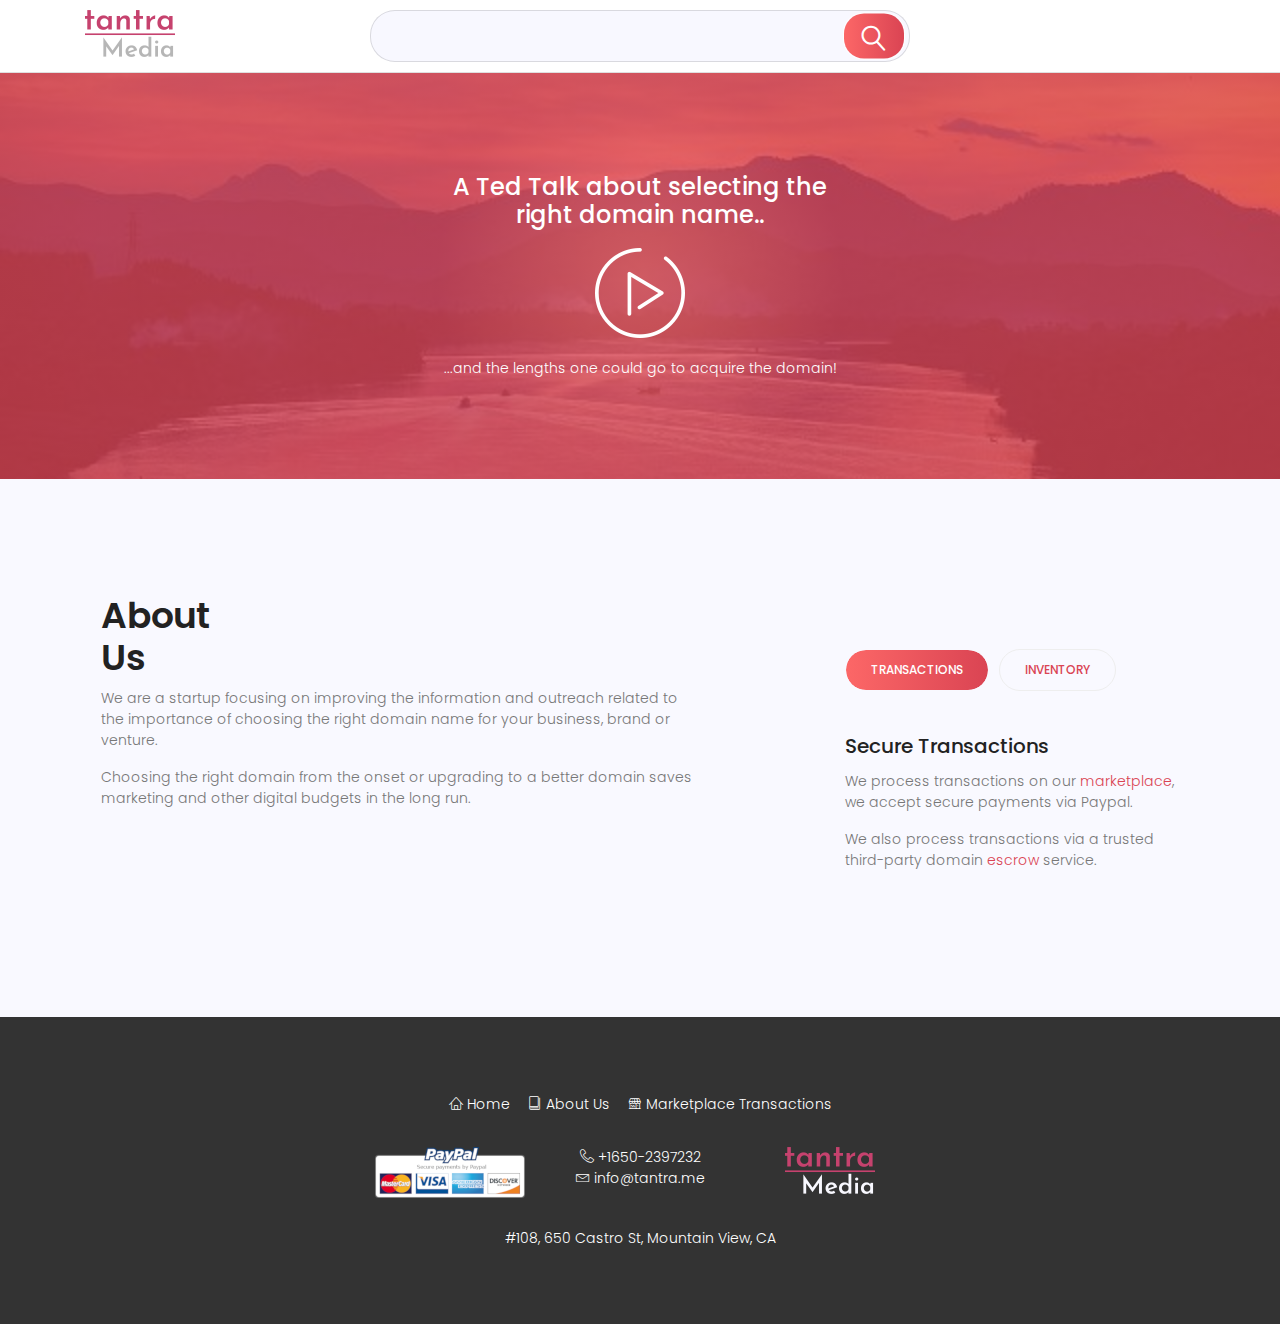
==== about/index.html @ 43fac7be "first commit" ====
<!DOCTYPE html>
<html lang="zxx" class="no-js">
<head>
	<!-- Mobile Specific Meta -->
	<meta name="viewport" content="width=device-width, initial-scale=1, shrink-to-fit=no">
	<!-- Favicon-->
	<link rel="shortcut icon" href="../img/fav.png">

	<meta charset="UTF-8">
	<!-- Site Title -->
	<title>Tantra Media - handpicked domains for you!</title>


	<link href="https://fonts.googleapis.com/css?family=Poppins:300,500,600,900" rel="stylesheet">
		<!--
		CSS
		============================================= -->
		<link rel="stylesheet" href="../css/linearicons.css">
		<link rel="stylesheet" href="../css/magnific-popup.css">
		<link rel="stylesheet" href="../css/bootstrap.css">
		<link rel="stylesheet" href="../css/main.css">
	</head>
	<body>
		<div class="main-wrapper-first relative">
            <!-- Start Subscription Area -->
			<section class="subscription-area" style="border-bottom: 1px solid rgba(0, 0, 0, 0.125)">
				<div class="container">
					<div id="search" class="row">
						<div class="col-3 col-sm-3 col-md-3">
							<a href="/about">
								<img class="img-fluid" src="../img/logo.png" alt="TANTRA MEDIA" />
							</a>
						</div>


						<div class="col-9 col-sm-6 col-md-6">
							<div id="mc_embed_signup">
								<form novalidate action="/domain" method="get" class="subscription relative">
									<input type="text" id="q" name="q" required>
									<button class="primary-btn" style="width: 8%; height: 90%;"><span style="font-size:1.5rem" class="lnr lnr-magnifier"></span></button>
									<div class="info"></div>
								</form>
								<script>
								if (typeof(Storage) !== "undefined") {
									searched_domain = window.localStorage.getItem('domain');
									if (searched_domain !== "null") {
										document.getElementById("q").value = searched_domain;
									}
								}
								</script>
							</div>
						</div>
					</div>

				</div>
			</section>

			<section class="video-area">
				<div class="overlay overlay-bg"></div>
				<div class="container">
					<div class="row justify-content-center">
						<div class="col-md-7">
							<div class="video-content text-center">
								<h4 class="text-white mb-20">A Ted Talk about selecting the <br> right domain name..</h4>
								<a href="http://www.youtube.com/watch?v=a_7EW0A3Q-0" class="play-btn"><img src="../img/play-btn.png" alt=""></a>
								<p class="text-white">
									...and the lengths one could go to acquire the domain!
								</p>
							</div>
						</div>
					</div>
				</div>
			</section>
			<!-- Start About Area -->
			<section id="about" class="about-area">
				<div class="container">
					<div class="row">
						<div class="col-lg-7">
							<div class="about-title">
								<h2>About <br> Us</h2>
								<p>We are a startup focusing on improving the information and outreach related to the importance of choosing the right domain name for your business, brand or venture.
									</p>
								<p>
									Choosing the right domain from the onset or upgrading to a better domain saves marketing and other digital budgets in the long run.
								</p>
							</div>
						</div>
						<div class="col-lg-4 ml-auto">
							<div class="tab-total-content">
								<div class="nav ilene-tabs" id="myTab" role="tablist">
									<a class="nav-item active" id="nav-home-tab" data-toggle="tab" href="#nav-history" role="tab" aria-controls="nav-history" aria-selected="true">Transactions</a>
									<a class="nav-item" id="nav-profile-tab" data-toggle="tab" href="#nav-mission" role="tab" aria-controls="nav-mission" aria-selected="false">Inventory</a>
								</div>
								<div class="tab-content mt-40" id="nav-tabContent">
									<div class="tab-pane fade show active" id="nav-history" role="tabpanel" aria-labelledby="nav-home-tab">
										<div class="single-content">

											<h3>Secure Transactions</h3>
											<p>
												We process transactions on our <a href="transact/">marketplace</a>, we accept secure payments via Paypal.
											</p>
											<p>
												We also process transactions via a trusted third-party domain <a href="third-party-escrow/">escrow</a> service.
											</p>
										</div>
									</div>
									<div class="tab-pane fade" id="nav-mission" role="tabpanel" aria-labelledby="nav-profile-tab">
										<p class="single-content">
										<h3>1M+ Inventory</h3>
											<p>Our inventory consists of over 1 million domain names fairly priced and ready for purchase.</p>
										</div>
									</div>
								</div>
							</div>
						</div>
					</div>
			</section>
			<!-- End About Area -->
			<!-- Start Amazing Works Area -->
		</div>
				<div class="main-wrapper">



			<!-- Start footer Area -->
			<footer class="footer-area text-center">
				<div class="container">


					<div class="footer-social footer-menu">							<a href="/"><span class="lnr lnr-home"></span> Home</a>
							<a href="/about"><span class="lnr lnr-book"></span> About Us</a>
							<a href="../transact/"><span class="lnr lnr-store"></span> Marketplace Transactions</a>

					</div>


					<div class="row justify-content-md-center">


											<div class="col-md-2 col-12 col-sm-12 footer-social">
							<img class="img-fluid" src="../img/paypal.png" border="0" alt="PayPal Acceptance Mark">
												</div>


						<div class="col-md-2 col-6 col-sm-6 footer-social">
						<span class="lnr lnr-phone-handset"></span> +1650-2397232

</br>
							<span class="lnr lnr-envelope"></span> info@tantra.me


	</div>
												<div class="col-md-2 col-6 col-sm-6 footer-social">
						<img class="img-fluid" src="../img/logo_footer.png" alt="TANTRA MEDIA" />

					</div>
	</div>


							<div class="footer-social">
					 #108, 650 Castro St, Mountain View, CA
	</div>


				</div>
			</footer>
			<!-- End footer Area -->
		</div>





		<script src="../js/vendor/jquery-2.2.4.min.js"></script>
		<script src="https://cdnjs.cloudflare.com/ajax/libs/popper.js/1.11.0/umd/popper.min.js" integrity="sha384-b/U6ypiBEHpOf/4+1nzFpr53nxSS+GLCkfwBdFNTxtclqqenISfwAzpKaMNFNmj4" crossorigin="anonymous"></script>
		<script src="../js/vendor/bootstrap.min.js"></script>
		<script src="../js/jquery.magnific-popup.min.js"></script>
		<script src="../js/main2.js"></script>


	</body>
</html>
---- css/linearicons.css ----
@font-face {
	font-family: 'Linearicons-Free';
	src:url('../fonts/Linearicons-Free.eot?w118d');
	src:url('../fonts/Linearicons-Free.eot?#iefixw118d') format('embedded-opentype'),
		url('../fonts/Linearicons-Free.woff2?w118d') format('woff2'),
		url('../fonts/Linearicons-Free.woff?w118d') format('woff'),
		url('../fonts/Linearicons-Free.ttf?w118d') format('truetype'),
		url('../fonts/Linearicons-Free.svg?w118d#Linearicons-Free') format('svg');
	font-weight: normal;
	font-style: normal;
}

.lnr {
	font-family: 'Linearicons-Free';
	speak: none;
	font-style: normal;
	font-weight: normal;
	font-variant: normal;
	text-transform: none;
	line-height: 1;

	/* Better Font Rendering =========== */
	-webkit-font-smoothing: antialiased;
	-moz-osx-font-smoothing: grayscale;
}

.lnr-home:before {
	content: "\e800";
}
.lnr-apartment:before {
	content: "\e801";
}
.lnr-pencil:before {
	content: "\e802";
}
.lnr-magic-wand:before {
	content: "\e803";
}
.lnr-drop:before {
	content: "\e804";
}
.lnr-lighter:before {
	content: "\e805";
}
.lnr-poop:before {
	content: "\e806";
}
.lnr-sun:before {
	content: "\e807";
}
.lnr-moon:before {
	content: "\e808";
}
.lnr-cloud:before {
	content: "\e809";
}
.lnr-cloud-upload:before {
	content: "\e80a";
}
.lnr-cloud-download:before {
	content: "\e80b";
}
.lnr-cloud-sync:before {
	content: "\e80c";
}
.lnr-cloud-check:before {
	content: "\e80d";
}
.lnr-database:before {
	content: "\e80e";
}
.lnr-lock:before {
	content: "\e80f";
}
.lnr-cog:before {
	content: "\e810";
}
.lnr-trash:before {
	content: "\e811";
}
.lnr-dice:before {
	content: "\e812";
}
.lnr-heart:before {
	content: "\e813";
}
.lnr-star:before {
	content: "\e814";
}
.lnr-star-half:before {
	content: "\e815";
}
.lnr-star-empty:before {
	content: "\e816";
}
.lnr-flag:before {
	content: "\e817";
}
.lnr-envelope:before {
	content: "\e818";
}
.lnr-paperclip:before {
	content: "\e819";
}
.lnr-inbox:before {
	content: "\e81a";
}
.lnr-eye:before {
	content: "\e81b";
}
.lnr-printer:before {
	content: "\e81c";
}
.lnr-file-empty:before {
	content: "\e81d";
}
.lnr-file-add:before {
	content: "\e81e";
}
.lnr-enter:before {
	content: "\e81f";
}
.lnr-exit:before {
	content: "\e820";
}
.lnr-graduation-hat:before {
	content: "\e821";
}
.lnr-license:before {
	content: "\e822";
}
.lnr-music-note:before {
	content: "\e823";
}
.lnr-film-play:before {
	content: "\e824";
}
.lnr-camera-video:before {
	content: "\e825";
}
.lnr-camera:before {
	content: "\e826";
}
.lnr-picture:before {
	content: "\e827";
}
.lnr-book:before {
	content: "\e828";
}
.lnr-bookmark:before {
	content: "\e829";
}
.lnr-user:before {
	content: "\e82a";
}
.lnr-users:before {
	content: "\e82b";
}
.lnr-shirt:before {
	content: "\e82c";
}
.lnr-store:before {
	content: "\e82d";
}
.lnr-cart:before {
	content: "\e82e";
}
.lnr-tag:before {
	content: "\e82f";
}
.lnr-phone-handset:before {
	content: "\e830";
}
.lnr-phone:before {
	content: "\e831";
}
.lnr-pushpin:before {
	content: "\e832";
}
.lnr-map-marker:before {
	content: "\e833";
}
.lnr-map:before {
	content: "\e834";
}
.lnr-location:before {
	content: "\e835";
}
.lnr-calendar-full:before {
	content: "\e836";
}
.lnr-keyboard:before {
	content: "\e837";
}
.lnr-spell-check:before {
	content: "\e838";
}
.lnr-screen:before {
	content: "\e839";
}
.lnr-smartphone:before {
	content: "\e83a";
}
.lnr-tablet:before {
	content: "\e83b";
}
.lnr-laptop:before {
	content: "\e83c";
}
.lnr-laptop-phone:before {
	content: "\e83d";
}
.lnr-power-switch:before {
	content: "\e83e";
}
.lnr-bubble:before {
	content: "\e83f";
}
.lnr-heart-pulse:before {
	content: "\e840";
}
.lnr-construction:before {
	content: "\e841";
}
.lnr-pie-chart:before {
	content: "\e842";
}
.lnr-chart-bars:before {
	content: "\e843";
}
.lnr-gift:before {
	content: "\e844";
}
.lnr-diamond:before {
	content: "\e845";
}
.lnr-linearicons:before {
	content: "\e846";
}
.lnr-dinner:before {
	content: "\e847";
}
.lnr-coffee-cup:before {
	content: "\e848";
}
.lnr-leaf:before {
	content: "\e849";
}
.lnr-paw:before {
	content: "\e84a";
}
.lnr-rocket:before {
	content: "\e84b";
}
.lnr-briefcase:before {
	content: "\e84c";
}
.lnr-bus:before {
	content: "\e84d";
}
.lnr-car:before {
	content: "\e84e";
}
.lnr-train:before {
	content: "\e84f";
}
.lnr-bicycle:before {
	content: "\e850";
}
.lnr-wheelchair:before {
	content: "\e851";
}
.lnr-select:before {
	content: "\e852";
}
.lnr-earth:before {
	content: "\e853";
}
.lnr-smile:before {
	content: "\e854";
}
.lnr-sad:before {
	content: "\e855";
}
.lnr-neutral:before {
	content: "\e856";
}
.lnr-mustache:before {
	content: "\e857";
}
.lnr-alarm:before {
	content: "\e858";
}
.lnr-bullhorn:before {
	content: "\e859";
}
.lnr-volume-high:before {
	content: "\e85a";
}
.lnr-volume-medium:before {
	content: "\e85b";
}
.lnr-volume-low:before {
	content: "\e85c";
}
.lnr-volume:before {
	content: "\e85d";
}
.lnr-mic:before {
	content: "\e85e";
}
.lnr-hourglass:before {
	content: "\e85f";
}
.lnr-undo:before {
	content: "\e860";
}
.lnr-redo:before {
	content: "\e861";
}
.lnr-sync:before {
	content: "\e862";
}
.lnr-history:before {
	content: "\e863";
}
.lnr-clock:before {
	content: "\e864";
}
.lnr-download:before {
	content: "\e865";
}
.lnr-upload:before {
	content: "\e866";
}
.lnr-enter-down:before {
	content: "\e867";
}
.lnr-exit-up:before {
	content: "\e868";
}
.lnr-bug:before {
	content: "\e869";
}
.lnr-code:before {
	content: "\e86a";
}
.lnr-link:before {
	content: "\e86b";
}
.lnr-unlink:before {
	content: "\e86c";
}
.lnr-thumbs-up:before {
	content: "\e86d";
}
.lnr-thumbs-down:before {
	content: "\e86e";
}
.lnr-magnifier:before {
	content: "\e86f";
}
.lnr-cross:before {
	content: "\e870";
}
.lnr-menu:before {
	content: "\e871";
}
.lnr-list:before {
	content: "\e872";
}
.lnr-chevron-up:before {
	content: "\e873";
}
.lnr-chevron-down:before {
	content: "\e874";
}
.lnr-chevron-left:before {
	content: "\e875";
}
.lnr-chevron-right:before {
	content: "\e876";
}
.lnr-arrow-up:before {
	content: "\e877";
}
.lnr-arrow-down:before {
	content: "\e878";
}
.lnr-arrow-left:before {
	content: "\e879";
}
.lnr-arrow-right:before {
	content: "\e87a";
}
.lnr-move:before {
	content: "\e87b";
}
.lnr-warning:before {
	content: "\e87c";
}
.lnr-question-circle:before {
	content: "\e87d";
}
.lnr-menu-circle:before {
	content: "\e87e";
}
.lnr-checkmark-circle:before {
	content: "\e87f";
}
.lnr-cross-circle:before {
	content: "\e880";
}
.lnr-plus-circle:before {
	content: "\e881";
}
.lnr-circle-minus:before {
	content: "\e882";
}
.lnr-arrow-up-circle:before {
	content: "\e883";
}
.lnr-arrow-down-circle:before {
	content: "\e884";
}
.lnr-arrow-left-circle:before {
	content: "\e885";
}
.lnr-arrow-right-circle:before {
	content: "\e886";
}
.lnr-chevron-up-circle:before {
	content: "\e887";
}
.lnr-chevron-down-circle:before {
	content: "\e888";
}
.lnr-chevron-left-circle:before {
	content: "\e889";
}
.lnr-chevron-right-circle:before {
	content: "\e88a";
}
.lnr-crop:before {
	content: "\e88b";
}
.lnr-frame-expand:before {
	content: "\e88c";
}
.lnr-frame-contract:before {
	content: "\e88d";
}
.lnr-layers:before {
	content: "\e88e";
}
.lnr-funnel:before {
	content: "\e88f";
}
.lnr-text-format:before {
	content: "\e890";
}
.lnr-text-format-remove:before {
	content: "\e891";
}
.lnr-text-size:before {
	content: "\e892";
}
.lnr-bold:before {
	content: "\e893";
}
.lnr-italic:before {
	content: "\e894";
}
.lnr-underline:before {
	content: "\e895";
}
.lnr-strikethrough:before {
	content: "\e896";
}
.lnr-highlight:before {
	content: "\e897";
}
.lnr-text-align-left:before {
	content: "\e898";
}
.lnr-text-align-center:before {
	content: "\e899";
}
.lnr-text-align-right:before {
	content: "\e89a";
}
.lnr-text-align-justify:before {
	content: "\e89b";
}
.lnr-line-spacing:before {
	content: "\e89c";
}
.lnr-indent-increase:before {
	content: "\e89d";
}
.lnr-indent-decrease:before {
	content: "\e89e";
}
.lnr-pilcrow:before {
	content: "\e89f";
}
.lnr-direction-ltr:before {
	content: "\e8a0";
}
.lnr-direction-rtl:before {
	content: "\e8a1";
}
.lnr-page-break:before {
	content: "\e8a2";
}
.lnr-sort-alpha-asc:before {
	content: "\e8a3";
}
.lnr-sort-amount-asc:before {
	content: "\e8a4";
}
.lnr-hand:before {
	content: "\e8a5";
}
.lnr-pointer-up:before {
	content: "\e8a6";
}
.lnr-pointer-right:before {
	content: "\e8a7";
}
.lnr-pointer-down:before {
	content: "\e8a8";
}
.lnr-pointer-left:before {
	content: "\e8a9";
}
---- css/main.css ----
/*--------------------------- Color variations ----------------------*/
/* Medium Layout: 1280px */
/* Tablet Layout: 768px */
/* Mobile Layout: 320px */
/* Wide Mobile Layout: 480px */
/* =================================== */
/*  Basic Style 
/* =================================== */
::-webkit-input-placeholder {
  /* WebKit, Blink, Edge */
  color: #777777;
  font-weight: 300;
}

:-moz-placeholder {
  /* Mozilla Firefox 4 to 18 */
  color: #777777;
  opacity: 1;
  font-weight: 300;
}

::-moz-placeholder {
  /* Mozilla Firefox 19+ */
  color: #777777;
  opacity: 1;
  font-weight: 300;
}

:-ms-input-placeholder {
  /* Internet Explorer 10-11 */
  color: #777777;
  font-weight: 300;
}

::-ms-input-placeholder {
  /* Microsoft Edge */
  color: #777777;
  font-weight: 300;
}

body {
  color: #777777;
  font-family: "Poppins", sans-serif;
  font-size: 14px;
  font-weight: 300;
  line-height: 1.5em;
  position: relative;
  -webkit-font-smoothing: antialiased;
  -moz-osx-font-smoothing: grayscale;
}

ol, ul {
  margin: 0;
  padding: 0;
  list-style: none;
}

select {
  display: block;
}

figure {
  margin: 0;
}

a {
  -webkit-transition: all 0.3s ease 0s;
  -moz-transition: all 0.3s ease 0s;
  -o-transition: all 0.3s ease 0s;
  transition: all 0.3s ease 0s;
}

iframe {
  border: 0;
}

.bin {
    font-size: 2.5em;font-weight: 400;color: #fc6767;
}

a, a:focus, a:hover {
  text-decoration: none;
  outline: 0;
  color: #DA4453;
}

.alert-success {
    color: #DA4453;
    background-color: ghostwhite;
    border-color: ghostwhite;
}

.btn.active.focus,
.btn.active:focus,
.btn.focus,
.btn.focus:active,
.btn:active:focus,
.btn:focus {
  text-decoration: none;
  outline: 0;
}

.card-panel {
  margin: 0;
  padding: 60px;
}

/**
 *  Typography
 *
 **/
.btn i, .btn-large i, .btn-floating i, .btn-large i, .btn-flat i {
  font-size: 1em;
  line-height: inherit;
}

.gray-bg {
  background: #f9f9ff;
}

h1, h2, h3,
h4, h5, h6 {
  font-family: "Poppins", sans-serif;
  color: #222222;
  line-height: 1.5em;
  margin-bottom: 0;
  margin-top: 0;
  font-weight: 500;
}

.h1, .h2, .h3,
.h4, .h5, .h6 {
  margin-bottom: 0;
  margin-top: 0;
  font-family: "Poppins", sans-serif;
  font-weight: 600;
  color: #222222;
}

h1, .h1 {
  font-size: 36px;
}

h2, .h2 {
  font-size: 30px;
}

h3, .h3 {
  font-size: 24px;
}

h4, .h4 {
  font-size: 18px;
}

h5, .h5 {
  font-size: 16px;
}

h6, .h6 {
  font-size: 14px;
  color: #222222;
}

td, th {
  border-radius: 0px;
}

/**
 * For modern browsers
 * 1. The space content is one way to avoid an Opera bug when the
 *    contenteditable attribute is included anywhere else in the document.
 *    Otherwise it causes space to appear at the top and bottom of elements
 *    that are clearfixed.
 * 2. The use of `table` rather than `block` is only necessary if using
 *    `:before` to contain the top-margins of child elements.
 */
.clear::before, .clear::after {
  content: " ";
  display: table;
}

.clear::after {
  clear: both;
}

.fz-11 {
  font-size: 11px;
}

.fz-12 {
  font-size: 12px;
}

.fz-13 {
  font-size: 13px;
}

.fz-14 {
  font-size: 14px;
}

.fz-15 {
  font-size: 15px;
}

.fz-16 {
  font-size: 16px;
}

.fz-18 {
  font-size: 18px;
}

.fz-30 {
  font-size: 30px;
}

.fz-48 {
  font-size: 48px !important;
}

.fw100 {
  font-weight: 100;
}

.fw300 {
  font-weight: 300;
}

.fw400 {
  font-weight: 400 !important;
}

.fw500 {
  font-weight: 500;
}

.f700 {
  font-weight: 700;
}

.fsi {
  font-style: italic;
}

.mt-10 {
  margin-top: 10px;
}

.mt-15 {
  margin-top: 15px;
}

.mt-20 {
  margin-top: 20px;
}

.mt-25 {
  margin-top: 25px;
}

.mt-30 {
  margin-top: 30px;
}

.mt-35 {
  margin-top: 35px;
}

.mt-40 {
  margin-top: 40px;
}

.mt-50 {
  margin-top: 50px;
}

.mt-60 {
  margin-top: 60px;
}

.mt-70 {
  margin-top: 70px;
}

.mt-80 {
  margin-top: 80px;
}

.mt-100 {
  margin-top: 100px;
}

.mt-120 {
  margin-top: 120px;
}

.mt-150 {
  margin-top: 150px;
}

.ml-0 {
  margin-left: 0 !important;
}

.ml-5 {
  margin-left: 5px !important;
}

.ml-10 {
  margin-left: 10px;
}

.ml-15 {
  margin-left: 15px;
}

.ml-20 {
  margin-left: 20px;
}

.ml-30 {
  margin-left: 30px;
}

.ml-50 {
  margin-left: 50px;
}

.mr-0 {
  margin-right: 0 !important;
}

.mr-5 {
  margin-right: 5px !important;
}

.mr-15 {
  margin-right: 15px;
}

.mr-10 {
  margin-right: 10px;
}

.mr-20 {
  margin-right: 20px;
}

.mr-30 {
  margin-right: 30px;
}

.mr-50 {
  margin-right: 50px;
}

.mb-0 {
  margin-bottom: 0px;
}

.mb-0-i {
  margin-bottom: 0px !important;
}

.mb-5 {
  margin-bottom: 5px;
}

.mb-10 {
  margin-bottom: 10px;
}

.mb-15 {
  margin-bottom: 15px;
}

.mb-20 {
  margin-bottom: 20px;
}

.mb-25 {
  margin-bottom: 25px;
}

.mb-30 {
  margin-bottom: 30px;
}

.mb-40 {
  margin-bottom: 40px;
}

.mb-50 {
  margin-bottom: 50px;
}

.mb-60 {
  margin-bottom: 60px;
}

.mb-70 {
  margin-bottom: 70px;
}

.mb-80 {
  margin-bottom: 80px;
}

.mb-90 {
  margin-bottom: 90px;
}

.mb-100 {
  margin-bottom: 100px;
}

.pt-0 {
  padding-top: 0px;
}

.pt-10 {
  padding-top: 10px;
}

.pt-15 {
  padding-top: 15px;
}

.pt-20 {
  padding-top: 20px;
}

.pt-25 {
  padding-top: 25px;
}

.pt-30 {
  padding-top: 30px;
}

.pt-40 {
  padding-top: 40px;
}

.pt-50 {
  padding-top: 50px;
}

.pt-60 {
  padding-top: 60px;
}

.pt-70 {
  padding-top: 70px;
}

.pt-80 {
  padding-top: 80px;
}

.pt-90 {
  padding-top: 90px;
}

.pt-100 {
  padding-top: 100px;
}

.pt-150 {
  padding-top: 150px;
}

.pb-0 {
  padding-bottom: 0px;
}

.pb-10 {
  padding-bottom: 10px;
}

.pb-15 {
  padding-bottom: 15px;
}

.pb-20 {
  padding-bottom: 20px;
}

.pb-25 {
  padding-bottom: 25px;
}

.pb-30 {
  padding-bottom: 30px;
}

.pb-40 {
  padding-bottom: 40px;
}

.pb-50 {
  padding-bottom: 50px;
}

.pb-60 {
  padding-bottom: 60px;
}

.pb-70 {
  padding-bottom: 70px;
}

.pb-80 {
  padding-bottom: 80px;
}

.pb-90 {
  padding-bottom: 90px;
}

.pb-100 {
  padding-bottom: 100px;
}

.pb-150 {
  padding-bottom: 150px;
}

.pr-30 {
  padding-right: 30px;
}

.pl-30 {
  padding-left: 30px;
}

.p-40 {
  padding: 40px;
}

.float-left {
  float: left;
}

.float-right {
  float: right;
}

.text-italic {
  font-style: italic;
}

.text-white {
  color: #fff;
}

.transition {
  -webkit-transition: all 0.3s ease 0s;
  -moz-transition: all 0.3s ease 0s;
  -o-transition: all 0.3s ease 0s;
  transition: all 0.3s ease 0s;
}

.section-full {
  padding: 100px 0;
}

.section-half {
  padding: 75px 0;
}

.flex {
  display: -webkit-box;
  display: -webkit-flex;
  display: -moz-flex;
  display: -ms-flexbox;
  display: flex;
}

.inline-flex {
  display: -webkit-inline-box;
  display: -webkit-inline-flex;
  display: -moz-inline-flex;
  display: -ms-inline-flexbox;
  display: inline-flex;
}

.flex-grow {
  -webkit-box-flex: 1;
  -webkit-flex-grow: 1;
  -moz-flex-grow: 1;
  -ms-flex-positive: 1;
  flex-grow: 1;
}

.flex-wrap {
  -webkit-flex-wrap: wrap;
  -moz-flex-wrap: wrap;
  -ms-flex-wrap: wrap;
  flex-wrap: wrap;
}

.flex-left {
  -webkit-box-pack: start;
  -ms-flex-pack: start;
  -webkit-justify-content: flex-start;
  -moz-justify-content: flex-start;
  justify-content: flex-start;
}

.flex-middle {
  -webkit-box-align: center;
  -ms-flex-align: center;
  -webkit-align-items: center;
  -moz-align-items: center;
  align-items: center;
}

.flex-right {
  -webkit-box-pack: end;
  -ms-flex-pack: end;
  -webkit-justify-content: flex-end;
  -moz-justify-content: flex-end;
  justify-content: flex-end;
}

.flex-top {
  -webkit-align-self: flex-start;
  -moz-align-self: flex-start;
  -ms-flex-item-align: start;
  align-self: flex-start;
}

.flex-center {
  -webkit-box-pack: center;
  -ms-flex-pack: center;
  -webkit-justify-content: center;
  -moz-justify-content: center;
  justify-content: center;
}

.flex-bottom {
  -webkit-align-self: flex-end;
  -moz-align-self: flex-end;
  -ms-flex-item-align: end;
  align-self: flex-end;
}

.space-between {
  -webkit-box-pack: justify;
  -ms-flex-pack: justify;
  -webkit-justify-content: space-between;
  -moz-justify-content: space-between;
  justify-content: space-between;
}

.space-around {
  -ms-flex-pack: distribute;
  -webkit-justify-content: space-around;
  -moz-justify-content: space-around;
  justify-content: space-around;
}

.flex-column {
  -webkit-box-direction: normal;
  -webkit-box-orient: vertical;
  -webkit-flex-direction: column;
  -moz-flex-direction: column;
  -ms-flex-direction: column;
  flex-direction: column;
}

.flex-cell {
  display: -webkit-box;
  display: -webkit-flex;
  display: -moz-flex;
  display: -ms-flexbox;
  display: flex;
  -webkit-box-flex: 1;
  -webkit-flex-grow: 1;
  -moz-flex-grow: 1;
  -ms-flex-positive: 1;
  flex-grow: 1;
}

.display-table {
  display: table;
}

.light {
  color: #fff;
}

.dark {
  color: #000;
}

.relative {
  position: relative;
}

.overflow-hidden {
  overflow: hidden;
}

.overlay {
  position: absolute;
  left: 0;
  right: 0;
  top: 0;
  bottom: 0;
}

.container.fullwidth {
  width: 100%;
}

.container.no-padding {
  padding-left: 0;
  padding-right: 0;
}

.no-padding {
  padding: 0;
}

.section-bg {
  background: #f9fafc;
}

@media (max-width: 767px) {
  .no-flex-xs {
    display: block !important;
  }
}

.row.no-margin {
  margin-left: 0;
  margin-right: 0;
}

.sample-text-area {
  background: #fff;
  padding: 100px 0 70px 0;
}

.text-heading {
  margin-bottom: 30px;
  font-size: 24px;
}

del {
  color: lightgrey;
}
b, i, sup, sub, u {
  color: #DA4453;
}

h1 {
  font-size: 36px;
}

h2 {
  font-size: 30px;
}

h3 {
  font-size: 24px;
}

h4 {
  font-size: 18px;
}

h5 {
  font-size: 16px;
}

h6 {
  font-size: 14px;
}

h1, h2, h3, h4, h5, h6 {
  line-height: 1.5em;
}

.typography h1, .typography h2, .typography h3, .typography h4, .typography h5, .typography h6 {
  color: #777777;
}

.button-area {
  background: #fff;
}

.button-area .border-top-generic {
  padding: 70px 15px;
  border-top: 1px dotted #eee;
}

.button-group-area .genric-btn {
  margin-right: 10px;
  margin-top: 10px;
}

.button-group-area .genric-btn:last-child {
  margin-right: 0;
}

.genric-btn {
  display: inline-block;
  outline: none;
  line-height: 40px;
  padding: 0 30px;
  font-size: 1em;
  text-align: center;
  text-decoration: none;
  font-weight: 500;
  cursor: pointer;
  -webkit-transition: all 0.3s ease 0s;
  -moz-transition: all 0.3s ease 0s;
  -o-transition: all 0.3s ease 0s;
  transition: all 0.3s ease 0s;
}

.genric-btn:focus {
  outline: none;
}

.genric-btn.e-large {
  padding: 0 40px;
  line-height: 50px;
}

.genric-btn.large {
  line-height: 45px;
}

.genric-btn.medium {
  line-height: 30px;
}

.genric-btn.small {
  line-height: 25px;
}

.genric-btn.radius {
  border-radius: 3px;
}

.genric-btn.circle {
  border-radius: 20px;
}

.genric-btn.arrow {
  display: -webkit-inline-box;
  display: -ms-inline-flexbox;
  display: inline-flex;
  -webkit-box-align: center;
  -ms-flex-align: center;
  align-items: center;
}

.genric-btn.arrow span {
  margin-left: 10px;
}

.genric-btn.default {
  color: #222222;
  background: #f9f9ff;
  border: 1px solid transparent;
}

.genric-btn.default:hover {
  border: 1px solid #f9f9ff;
  background: #fff;
}

.genric-btn.default-border {
  border: 1px solid #f9f9ff;
  background: #fff;
}

.genric-btn.default-border:hover {
  color: #222222;
  background: #f9f9ff;
  border: 1px solid transparent;
}

.genric-btn.primary {
  color: #fff;
  background: #DA4453;
  border: 1px solid transparent;
}

.genric-btn.primary:hover {
  color: #DA4453;
  border: 1px solid #DA4453;
  background: #fff;
}

.genric-btn.primary-border {
  color: #DA4453;
  border: 1px solid #DA4453;
  background: #fff;
}

.genric-btn.primary-border:hover {
  color: #fff;
  background: #DA4453;
  border: 1px solid transparent;
}

.genric-btn.success {
  color: #fff;
  background: #fbde51;
  border: 1px solid transparent;
}

.genric-btn.success:hover {
  color: #fbde51;
  border: 1px solid #fbde51;
  background: #fff;
}

.genric-btn.success-border {
  color: #fbde51;
  border: 1px solid #fbde51;
  background: #fff;
}

.genric-btn.success-border:hover {
  color: #fff;
  background: #fbde51;
  border: 1px solid transparent;
}

.genric-btn.info {
  color: #fff;
  background: #38a4ff;
  border: 1px solid transparent;
}

.genric-btn.info:hover {
  color: #38a4ff;
  border: 1px solid #38a4ff;
  background: #fff;
}

.genric-btn.info-border {
  color: #38a4ff;
  border: 1px solid #38a4ff;
  background: #fff;
}

.genric-btn.info-border:hover {
  color: #fff;
  background: #38a4ff;
  border: 1px solid transparent;
}

.genric-btn.warning {
  color: #fff;
  background: #f4e700;
  border: 1px solid transparent;
}

.genric-btn.warning:hover {
  color: #f4e700;
  border: 1px solid #f4e700;
  background: #fff;
}

.genric-btn.warning-border {
  color: #f4e700;
  border: 1px solid #f4e700;
  background: #fff;
}

.genric-btn.warning-border:hover {
  color: #fff;
  background: #f4e700;
  border: 1px solid transparent;
}

.genric-btn.danger {
  color: #fff;
  background: #f44a40;
  border: 1px solid transparent;
}

.genric-btn.danger:hover {
  color: #f44a40;
  border: 1px solid #f44a40;
  background: #fff;
}

.genric-btn.danger-border {
  color: #f44a40;
  border: 1px solid #f44a40;
  background: #fff;
}

.genric-btn.danger-border:hover {
  color: #fff;
  background: #f44a40;
  border: 1px solid transparent;
}

.genric-btn.link {
  color: #222222;
  background: #f9f9ff;
  text-decoration: underline;
  border: 1px solid transparent;
}

.genric-btn.link:hover {
  color: #222222;
  border: 1px solid #f9f9ff;
  background: #fff;
}

.genric-btn.link-border {
  color: #222222;
  border: 1px solid #f9f9ff;
  background: #fff;
  text-decoration: underline;
}

.genric-btn.link-border:hover {
  color: #222222;
  background: #f9f9ff;
  border: 1px solid transparent;
}

.genric-btn.disable {
  color: #222222, 0.3;
  background: #f9f9ff;
  border: 1px solid transparent;
  cursor: not-allowed;
}

.generic-blockquote {
  padding: 30px 50px 30px 30px;
  background: #f9f9ff;
  border-left: 2px solid #DA4453;
}

@media (max-width: 767px) {
  .progress-table-wrap {
    overflow-x: scroll;
  }
}

.progress-table {
  background: #f9f9ff;
  padding: 15px 0px 30px 0px;
  min-width: 700px;
}

.progress-table .serial {
  width: 11.83%;
  padding-left: 30px;
}

.progress-table .country {
  width: 28.07%;
}

.progress-table .visit {
  width: 19.74%;
}

.progress-table .percentage {
  width: 40.36%;
  padding-right: 50px;
}

.progress-table .table-head {
  display: flex;
}

.progress-table .table-head .serial, .progress-table .table-head .country, .progress-table .table-head .visit, .progress-table .table-head .percentage {
  color: #222222;
  line-height: 40px;
  text-transform: uppercase;
  font-weight: 500;
}

.progress-table .table-row {
  padding: 15px 0;
  border-top: 1px solid #edf3fd;
  display: flex;
}

.progress-table .table-row .serial, .progress-table .table-row .country, .progress-table .table-row .visit, .progress-table .table-row .percentage {
  display: flex;
  align-items: center;
}

.progress-table .table-row .country img {
  margin-right: 15px;
}

.progress-table .table-row .percentage .progress {
  width: 80%;
  border-radius: 0px;
  background: transparent;
}

.progress-table .table-row .percentage .progress .progress-bar {
  height: 5px;
  line-height: 5px;
}

.progress-table .table-row .percentage .progress .progress-bar.color-1 {
  background-color: #6382e6;
}

.progress-table .table-row .percentage .progress .progress-bar.color-2 {
  background-color: #e66686;
}

.progress-table .table-row .percentage .progress .progress-bar.color-3 {
  background-color: #f09359;
}

.progress-table .table-row .percentage .progress .progress-bar.color-4 {
  background-color: #73fbaf;
}

.progress-table .table-row .percentage .progress .progress-bar.color-5 {
  background-color: #73fbaf;
}

.progress-table .table-row .percentage .progress .progress-bar.color-6 {
  background-color: #6382e6;
}

.progress-table .table-row .percentage .progress .progress-bar.color-7 {
  background-color: #a367e7;
}

.progress-table .table-row .percentage .progress .progress-bar.color-8 {
  background-color: #e66686;
}

.single-gallery-image {
  margin-top: 30px;
  background-repeat: no-repeat !important;
  background-position: center center !important;
  background-size: cover !important;
  height: 200px;
}

.list-style {
  width: 14px;
  height: 14px;
}

.unordered-list li {
  position: relative;
  padding-left: 30px;
  line-height: 1.82em !important;
}

.unordered-list li:before {
  content: "";
  position: absolute;
  width: 14px;
  height: 14px;
  border: 3px solid #DA4453;
  background: #fff;
  top: 4px;
  left: 0;
  border-radius: 50%;
}

.ordered-list {
  margin-left: 30px;
}

.ordered-list li {
  list-style-type: decimal-leading-zero;
  color: #DA4453;
  font-weight: 500;
  line-height: 1.82em !important;
}

.ordered-list li span {
  font-weight: 300;
  color: #777777;
}

.ordered-list-alpha li {
  margin-left: 30px;
  list-style-type: lower-alpha;
  color: #DA4453;
  font-weight: 500;
  line-height: 1.82em !important;
}

.ordered-list-alpha li span {
  font-weight: 300;
  color: #777777;
}

.ordered-list-roman li {
  margin-left: 30px;
  list-style-type: lower-roman;
  color: lightgrey;
  font-weight: 500;
  line-height: 1.82em !important;
}

.ordered-list-roman li span {
  font-weight: 300;
  color: #222;
}

.single-input {
  display: block;
  width: 100%;
  line-height: 40px;
  border: none;
  outline: none;
  background: #f9f9ff;
  padding: 0 20px;
}

.single-input:focus {
  outline: none;
}

.input-group-icon {
  position: relative;
}

.input-group-icon .icon {
  position: absolute;
  left: 20px;
  top: 0;
  line-height: 40px;
  z-index: 3;
}

.input-group-icon .icon i {
  color: #797979;
}

.input-group-icon .single-input {
  padding-left: 45px;
}

.single-textarea {
  display: block;
  width: 100%;
  line-height: 40px;
  border: none;
  outline: none;
  background: #f9f9ff;
  padding: 0 20px;
  height: 100px;
  resize: none;
}

.single-textarea:focus {
  outline: none;
}

.single-input-primary {
  display: block;
  width: 100%;
  line-height: 40px;
  border: 1px solid transparent;
  outline: none;
  background: #f9f9ff;
  padding: 0 20px;
}

.single-input-primary:focus {
  outline: none;
  border: 1px solid #DA4453;
}

.single-input-accent {
  display: block;
  width: 100%;
  line-height: 40px;
  border: 1px solid transparent;
  outline: none;
  background: #f9f9ff;
  padding: 0 20px;
}

.single-input-accent:focus {
  outline: none;
  border: 1px solid #eb6b55;
}

.single-input-secondary {
  display: block;
  width: 100%;
  line-height: 40px;
  border: 1px solid transparent;
  outline: none;
  background: #f9f9ff;
  padding: 0 20px;
}

.single-input-secondary:focus {
  outline: none;
  border: 1px solid #f09359;
}

.default-switch {
  width: 35px;
  height: 17px;
  border-radius: 8.5px;
  background: #f9f9ff;
  position: relative;
  cursor: pointer;
}

.default-switch input {
  position: absolute;
  left: 0;
  top: 0;
  right: 0;
  bottom: 0;
  width: 100%;
  height: 100%;
  opacity: 0;
  cursor: pointer;
}

.default-switch input + label {
  position: absolute;
  top: 1px;
  left: 1px;
  width: 15px;
  height: 15px;
  border-radius: 50%;
  background: #DA4453;
  -webkit-transition: all 0.2s;
  -moz-transition: all 0.2s;
  -o-transition: all 0.2s;
  transition: all 0.2s;
  box-shadow: 0px 4px 5px 0px rgba(0, 0, 0, 0.2);
  cursor: pointer;
}

.default-switch input:checked + label {
  left: 19px;
}

.primary-switch {
  width: 35px;
  height: 17px;
  border-radius: 8.5px;
  background: #f9f9ff;
  position: relative;
  cursor: pointer;
}

.primary-switch input {
  position: absolute;
  left: 0;
  top: 0;
  right: 0;
  bottom: 0;
  width: 100%;
  height: 100%;
  opacity: 0;
}

.primary-switch input + label {
  position: absolute;
  left: 0;
  top: 0;
  right: 0;
  bottom: 0;
  width: 100%;
  height: 100%;
}

.primary-switch input + label:before {
  content: "";
  position: absolute;
  left: 0;
  top: 0;
  right: 0;
  bottom: 0;
  width: 100%;
  height: 100%;
  background: transparent;
  border-radius: 8.5px;
  cursor: pointer;
  -webkit-transition: all 0.2s;
  -moz-transition: all 0.2s;
  -o-transition: all 0.2s;
  transition: all 0.2s;
}

.primary-switch input + label:after {
  content: "";
  position: absolute;
  top: 1px;
  left: 1px;
  width: 15px;
  height: 15px;
  border-radius: 50%;
  background: #fff;
  -webkit-transition: all 0.2s;
  -moz-transition: all 0.2s;
  -o-transition: all 0.2s;
  transition: all 0.2s;
  box-shadow: 0px 4px 5px 0px rgba(0, 0, 0, 0.2);
  cursor: pointer;
}

.primary-switch input:checked + label:after {
  left: 19px;
}

.primary-switch input:checked + label:before {
  background: #DA4453;
}

.confirm-switch {
  width: 35px;
  height: 17px;
  border-radius: 8.5px;
  background: #f9f9ff;
  position: relative;
  cursor: pointer;
}

.confirm-switch input {
  position: absolute;
  left: 0;
  top: 0;
  right: 0;
  bottom: 0;
  width: 100%;
  height: 100%;
  opacity: 0;
}

.confirm-switch input + label {
  position: absolute;
  left: 0;
  top: 0;
  right: 0;
  bottom: 0;
  width: 100%;
  height: 100%;
}

.confirm-switch input + label:before {
  content: "";
  position: absolute;
  left: 0;
  top: 0;
  right: 0;
  bottom: 0;
  width: 100%;
  height: 100%;
  background: transparent;
  border-radius: 8.5px;
  -webkit-transition: all 0.2s;
  -moz-transition: all 0.2s;
  -o-transition: all 0.2s;
  transition: all 0.2s;
  cursor: pointer;
}

.confirm-switch input + label:after {
  content: "";
  position: absolute;
  top: 1px;
  left: 1px;
  width: 15px;
  height: 15px;
  border-radius: 50%;
  background: #fff;
  -webkit-transition: all 0.2s;
  -moz-transition: all 0.2s;
  -o-transition: all 0.2s;
  transition: all 0.2s;
  box-shadow: 0px 4px 5px 0px rgba(0, 0, 0, 0.2);
  cursor: pointer;
}

.confirm-switch input:checked + label:after {
  left: 19px;
}

.confirm-switch input:checked + label:before {
  background: #fbde51;
}

.primary-checkbox {
  width: 16px;
  height: 16px;
  border-radius: 3px;
  background: #f9f9ff;
  position: relative;
  cursor: pointer;
}

.primary-checkbox input {
  position: absolute;
  left: 0;
  top: 0;
  right: 0;
  bottom: 0;
  width: 100%;
  height: 100%;
  opacity: 0;
}

.primary-checkbox input + label {
  position: absolute;
  left: 0;
  top: 0;
  right: 0;
  bottom: 0;
  width: 100%;
  height: 100%;
  border-radius: 3px;
  cursor: pointer;
  border: 1px solid #f1f1f1;
}

.primary-checkbox input:checked + label {
  background: url(../img/elements/primary-check.png) no-repeat center center/cover;
  border: none;
}

.confirm-checkbox {
  width: 16px;
  height: 16px;
  border-radius: 3px;
  background: #f9f9ff;
  position: relative;
  cursor: pointer;
}

.confirm-checkbox input {
  position: absolute;
  left: 0;
  top: 0;
  right: 0;
  bottom: 0;
  width: 100%;
  height: 100%;
  opacity: 0;
}

.confirm-checkbox input + label {
  position: absolute;
  left: 0;
  top: 0;
  right: 0;
  bottom: 0;
  width: 100%;
  height: 100%;
  border-radius: 3px;
  cursor: pointer;
  border: 1px solid #f1f1f1;
}

.confirm-checkbox input:checked + label {
  background: url(../img/elements/success-check.png) no-repeat center center/cover;
  border: none;
}

.disabled-checkbox {
  width: 16px;
  height: 16px;
  border-radius: 3px;
  background: #f9f9ff;
  position: relative;
  cursor: pointer;
}

.disabled-checkbox input {
  position: absolute;
  left: 0;
  top: 0;
  right: 0;
  bottom: 0;
  width: 100%;
  height: 100%;
  opacity: 0;
}

.disabled-checkbox input + label {
  position: absolute;
  left: 0;
  top: 0;
  right: 0;
  bottom: 0;
  width: 100%;
  height: 100%;
  border-radius: 3px;
  cursor: pointer;
  border: 1px solid #f1f1f1;
}

.disabled-checkbox input:disabled {
  cursor: not-allowed;
  z-index: 3;
}

.disabled-checkbox input:checked + label {
  background: url(../img/elements/disabled-check.png) no-repeat center center/cover;
  border: none;
}

.primary-radio {
  width: 16px;
  height: 16px;
  border-radius: 8px;
  background: #f9f9ff;
  position: relative;
  cursor: pointer;
}

.primary-radio input {
  position: absolute;
  left: 0;
  top: 0;
  right: 0;
  bottom: 0;
  width: 100%;
  height: 100%;
  opacity: 0;
}

.primary-radio input + label {
  position: absolute;
  left: 0;
  top: 0;
  right: 0;
  bottom: 0;
  width: 100%;
  height: 100%;
  border-radius: 8px;
  cursor: pointer;
  border: 1px solid #f1f1f1;
}

.primary-radio input:checked + label {
  background: url(../img/elements/primary-radio.png) no-repeat center center/cover;
  border: none;
}

.confirm-radio {
  width: 16px;
  height: 16px;
  border-radius: 8px;
  background: #f9f9ff;
  position: relative;
  cursor: pointer;
}

.confirm-radio input {
  position: absolute;
  left: 0;
  top: 0;
  right: 0;
  bottom: 0;
  width: 100%;
  height: 100%;
  opacity: 0;
}

.confirm-radio input + label {
  position: absolute;
  left: 0;
  top: 0;
  right: 0;
  bottom: 0;
  width: 100%;
  height: 100%;
  border-radius: 8px;
  cursor: pointer;
  border: 1px solid #f1f1f1;
}

.confirm-radio input:checked + label {
  background: url(../img/elements/success-radio.png) no-repeat center center/cover;
  border: none;
}

.disabled-radio {
  width: 16px;
  height: 16px;
  border-radius: 8px;
  background: #f9f9ff;
  position: relative;
  cursor: pointer;
}

.disabled-radio input {
  position: absolute;
  left: 0;
  top: 0;
  right: 0;
  bottom: 0;
  width: 100%;
  height: 100%;
  opacity: 0;
}

.disabled-radio input + label {
  position: absolute;
  left: 0;
  top: 0;
  right: 0;
  bottom: 0;
  width: 100%;
  height: 100%;
  border-radius: 8px;
  cursor: pointer;
  border: 1px solid #f1f1f1;
}

.disabled-radio input:disabled {
  cursor: not-allowed;
  z-index: 3;
}

.disabled-radio input:checked + label {
  background: url(../img/elements/disabled-radio.png) no-repeat center center/cover;
  border: none;
}

.default-select {
  height: 40px;
}

.default-select .nice-select {
  border: none;
  border-radius: 0px;
  height: 40px;
  background: #f9f9ff;
  padding-left: 20px;
  padding-right: 40px;
}

.default-select .nice-select .list {
  margin-top: 0;
  border: none;
  border-radius: 0px;
  box-shadow: none;
  width: 100%;
  padding: 10px 0 10px 0px;
}

.default-select .nice-select .list .option {
  font-weight: 300;
  -webkit-transition: all 0.3s ease 0s;
  -moz-transition: all 0.3s ease 0s;
  -o-transition: all 0.3s ease 0s;
  transition: all 0.3s ease 0s;
  line-height: 28px;
  min-height: 28px;
  font-size: 12px;
  padding-left: 20px;
}

.default-select .nice-select .list .option.selected {
  color: #DA4453;
  background: transparent;
}

.default-select .nice-select .list .option:hover {
  color: #DA4453;
  background: transparent;
}

.default-select .current {
  margin-right: 50px;
  font-weight: 300;
}

.default-select .nice-select::after {
  right: 20px;
}

.form-select {
  height: 40px;
  width: 100%;
}

.form-select .nice-select {
  border: none;
  border-radius: 0px;
  height: 40px;
  background: #f9f9ff;
  padding-left: 45px;
  padding-right: 40px;
  width: 100%;
}

.form-select .nice-select .list {
  margin-top: 0;
  border: none;
  border-radius: 0px;
  box-shadow: none;
  width: 100%;
  padding: 10px 0 10px 0px;
}

.form-select .nice-select .list .option {
  font-weight: 300;
  -webkit-transition: all 0.3s ease 0s;
  -moz-transition: all 0.3s ease 0s;
  -o-transition: all 0.3s ease 0s;
  transition: all 0.3s ease 0s;
  line-height: 28px;
  min-height: 28px;
  font-size: 12px;
  padding-left: 45px;
}

.form-select .nice-select .list .option.selected {
  color: #DA4453;
  background: transparent;
}

.form-select .nice-select .list .option:hover {
  color: #DA4453;
  background: transparent;
}

.form-select .current {
  margin-right: 50px;
  font-weight: 300;
}

.form-select .nice-select::after {
  right: 20px;
}

.header-wrap {
  position: relative;
}

.header-top {
  padding: 30px 0;
  position: absolute;
  top: 0;
  left: 0;
  width: 100%;
  z-index: 5;
}

@media (max-width: 767px) {
  .header-top {
    padding: 15px 0;
  }
}

.menu-bar {
  cursor: pointer;
}

.menu-bar span {
  color: #fff;
  font-size: 24px;
}

.main-menubar {
  position: relative;
}

nav {
  margin-right: 70px;
  -webkit-transition: all 0.3s ease 0s;
  -moz-transition: all 0.3s ease 0s;
  -o-transition: all 0.3s ease 0s;
  transition: all 0.3s ease 0s;
  transform-origin: 100% 50%;
}

@media (max-width: 767px) {
  nav {
    margin-right: 0;
    position: absolute;
    right: 0;
    top: 50px;
    text-align: right;
  }
}

nav.hide {
  transform: scale(0);
}

nav a {
  font-size: 12px;
  font-weight: 500;
  text-transform: uppercase;
  color: rgba(255, 255, 255, 0.7);
  margin: 0 25px;
  display: inline-block;
}

@media (max-width: 767px) {
  nav a {
    margin: 5px 25px;
  }
}

nav a:hover {
  color: white;
}

.main-wrapper-first {
  width: 100%;
  margin: 0 auto;
}

.main-wrapper {
  width: 100%;
  margin: 0 auto;
}

.p1-gradient-bg, body {
  background-image: -moz-linear-gradient(0deg, #fff 0%, #fff 100%);
  background-image: -webkit-linear-gradient(0deg, #fff 0%, #fff 100%);
  background-image: -ms-linear-gradient(0deg, #fff 0%, #fff 100%);
}

.p2-gradient-bg, .sec-btn:after, .primary-btn:after, .ilene-tabs .nav-item:hover, .ilene-tabs .nav-item.active {
  background-image: -moz-linear-gradient(0deg, #fc6767 0%, #DA4453 100%);
  background-image: -webkit-linear-gradient(0deg, #fc6767 0%, #DA4453 100%);
  background-image: -ms-linear-gradient(0deg, #fc6767 0%, #DA4453 100%);
}

.p1-gradient-color {
  background: -webkit-linear-gradient(0deg, #e66587, #f09458);
  -webkit-background-clip: text;
  -webkit-text-fill-color: transparent;
}

.primary-btn, .sec-btn {
  line-height: 40px;
  padding: 0 30px;
  border-radius: 20px;
  background: transparent;
  border: 1px solid #fff;
  color: #222222;
  display: inline-block;
  font-weight: 500;
  position: relative;
  -webkit-transition: all 0.3s ease 0s;
  -moz-transition: all 0.3s ease 0s;
  -o-transition: all 0.3s ease 0s;
  transition: all 0.3s ease 0s;
  cursor: pointer;
}

.primary-btn:focus {
  outline: none;
}

.primary-btn span {
  color: #fff;
  position: relative;
  z-index: 2;
  -webkit-transition: all 0.3s ease 0s;
  -moz-transition: all 0.3s ease 0s;
  -o-transition: all 0.3s ease 0s;
  transition: all 0.3s ease 0s;
}

.sec-btn:after, .primary-btn:after {
  position: absolute;
  content: "";
  width: 100%;
  height: 100%;
  top: 0;
  left: 0;
  border-radius: 20px;
  opacity: 0;
  -webkit-transition: all 0.3s ease 0s;
  -moz-transition: all 0.3s ease 0s;
  -o-transition: all 0.3s ease 0s;
  transition: all 0.3s ease 0s;
  z-index: 1;
}

.primary-btn:hover {
  border: 1px solid transparent;
}

.primary-btn:hover span {
  color: ghostwhite;
}

.primary-btn:hover:after {
  opacity: 1;
}

.banner-area {
  position: relative;
  background: url(../img/banner.png) no-repeat center right/contain;
}

.banner-area:after {
  content: "";
  position: absolute;
  width: 100%;
  height: 100%;
  background-image: -moz-radial-gradient(50% 50%, circle closest-side, #fc6767 0%, #DA4453 100%);
  background-image: -webkit-radial-gradient(50% 50%, circle closest-side, #fc6767 0%, #DA4453 100%);
  background-image: -ms-radial-gradient(50% 50%, circle closest-side, #fc6767 0%, #DA4453 100%);
  top: 0;
  left: 0;
  z-index: -1;
}

.banner-area .height {
  height: 400px;
}

.banner-area .generic-height {
  height: 400px;
}

.banner-content h1 {
  margin-top: 10px;
  margin-bottom: 30px;
  font-size: 100px;
  font-weight: 900;
  line-height: 1.15em;
  color: #793ae9;
  text-shadow: 15.629px 36.82px 50px rgba(94, 36, 198, 0.75);
}

@media (max-width: 767px) {
  .banner-content h1 {
    font-size: 60px;
  }
}

.banner-content h2 {
  font-size: 30px;
  line-height: 1.15em;
}

.featured-area {
  background: #f8f9fa;
  padding: 40px 0 50px 0;
}

.single-feature {
  margin-top: 40px;
}

@media (max-width: 767px) {
  .single-feature {
    -webkit-box-pack: center !important;
    -ms-flex-pack: center !important;
    -webkit-justify-content: center !important;
    -moz-justify-content: center !important;
    justify-content: center !important;
  }
}

.single-feature .desc {
  width: 80%;
}

@media (max-width: 767px) {
  .single-feature .desc {
    text-align: center;
    margin-top: 20px;
  }
}

@media (max-width: 991px) {
  .single-feature .desc {
    width: 100%;
  }
}

.single-feature .desc h4 {
  margin: 10px 0 20px 0;
  font-size: 20px;
}

.about-area {
  background: #f9f9ff;
  padding: 100px 0;
}

.about-area .about-thumb {
  border-radius: 3px;
  overflow: hidden;
  text-align: center;
}

.about-title {
    padding: 1rem;
}

@media (max-width: 991px) {
  .about-title h2 br {
    display: none;
  }
}

.about-title h2 {
  font-size: 36px;
  line-height: 1.15em;
  font-weight: 600;
  margin-bottom: 10px;
}

.tab-total-content {
  padding: 70px 0 30px 0;
}

@media (max-width: 991px) {
  .tab-total-content {
    padding: 30px;
  }
}

@media (max-width: 991px) {
  .tab-total-content .nav {
    -webkit-box-pack: center;
    -ms-flex-pack: center;
    -webkit-justify-content: center;
    -moz-justify-content: center;
    justify-content: center;
  }
}

@media (max-width: 767px) {
  .forsale {
    text-align: center;
  }
}

.tab-total-content .single-content h3 {
  font-size: 20px;
  margin-bottom: 10px;
}

.ilene-tabs .nav-item {
  line-height: 40px;
  padding: 0 25px;
  border: 1px solid #eee;
  border-radius: 25px;
  -moz-background-clip: padding;
  -webkit-background-clip: padding-box;
  background-clip: padding-box;
  display: -webkit-box;
  display: -webkit-flex;
  display: -moz-flex;
  display: -ms-flexbox;
  display: flex;
  -webkit-box-align: center;
  -ms-flex-align: center;
  -webkit-align-items: center;
  -moz-align-items: center;
  align-items: center;
  margin-right: 10px;
  text-transform: uppercase;
  font-size: 12px;
  font-weight: 500;
  overflow: hidden;
}

@media (max-width: 767px) {
  .ilene-tabs .nav-item {
    margin-top: 10px;
  }
}

.ilene-tabs .nav-item:last-child {
  margin-right: 0;
}

.ilene-tabs .nav-item span {
  margin-right: 10px;
  color: #3c408f;
  -webkit-transition: all 0.3s ease 0s;
  -moz-transition: all 0.3s ease 0s;
  -o-transition: all 0.3s ease 0s;
  transition: all 0.3s ease 0s;
  font-size: 14px;
}

.ilene-tabs .nav-item:hover {
  color: #fff;
  border: 1px solid #f9f9ff;
}

.ilene-tabs .nav-item.active {
  color: #fff;
  border: 1px solid #f9f9ff;
}

.Overlay {
  opacity: 0.8;
  position: absolute;
  left: 300px;
  top: 1938px;
  width: 1320px;
  height: 550px;
  z-index: 83;
}

.video-area {
  position: relative;
  background: url(../img/video-area-bg.jpg) no-repeat center center/cover;
}

.video-area .overlay-bg, .story-area .overlay-bg {
  background-image: -moz-radial-gradient(50% 50%, circle closest-side, #fc6767 0%, #DA4453 100%);
  background-image: -webkit-radial-gradient(50% 50%, circle closest-side, #fc6767 0%, #DA4453 100%);
  background-image: -ms-radial-gradient(50% 50%, circle closest-side, #fc6767 0%, #DA4453 100%);
  opacity: .8;
}

.video-area .video-content {
  padding: 100px 0;
  text-align: center;
  position: relative;
  z-index: 2;
}

.video-area .video-content h4 {
  font-size: 24px;
  line-height: 1.15em;
}

.video-area .video-content p {
  margin-bottom: 0;
}

.video-area .video-content a {
  display: inline-block;
  margin-bottom: 20px;
}

.blog-area {
  background: #fff;
}

.blog-area .single-blog {
  margin-top: 30px;
}

.blog-area .single-blog .thumb {
  background-repeat: no-repeat !important;
  background-position: center center !important;
  background-size: cover !important;
  height: 215px;
}

.blog-area .single-blog .desc {
  padding: 40px 20px 0 20px;
}

.blog-area .single-blog .desc h4 {
  font-size: 20px;
  margin-bottom: 15px;
}

.blog-area .single-blog .desc p {
  margin-bottom: 0;
}

.story-area {
  padding: 50px 0;
  position: relative;
  background: url(../img/video-area-bg.jpg) no-repeat center center/cover;
}

.story-area:after {
  position: absolute;
  content: "";
  top: 0;
  right: 0;
  width: 50%;
  height: 100%;
  z-index: 1;
}

@media (max-width: 991px) {
  .story-area:after {
    display: none;
  }
}

.story-area .story-content h2 {
  font-size: 36px;
  line-height: 1.15em;
}

.subscription-area {
  background: #fff;
  padding: 10px 0 10px 0;
}

.subscription-area .section-title {
  margin-bottom: 10px;
}

.subscription-area .section-title h2 {
  font-size: 30px;
  line-height: 1.15em;
}

.subscription input {
  width: 100%;
  line-height: 50px;
  padding: 0 6rem 0 1rem;
  border: none;
  font-weight: 300;
  border-radius: 25px;
  background: ghostwhite;
  border: 1px solid rgba(0, 0, 0, 0.125);
}

.subscription .sec-btn {
  padding: 0 55px 0 30px;
}

.subscription .unpos-btn {
  position: relative!important;
  top: 0%!important;
  transform: translateY(0%)!important;
  right: 0px!important;
  padding: 0 55px 0 30px;
}

.subscription .primary-btn {
  position: absolute;
  top: 50%;
  transform: translateY(-50%);
  right: 5px;
}

.subscription .primary-btn .lnr {
  position: absolute;
  top: 12px;
  right: 18px;
  font-weight: 700;
  -webkit-transition: all 0.3s ease 0s;
  -moz-transition: all 0.3s ease 0s;
  -o-transition: all 0.3s ease 0s;
  transition: all 0.3s ease 0s;
}

.subscription .primary-btn:after {
  opacity: 1;
}


.subscription .info {
  position: absolute;
  top: 60px;
  left: 50%;
  transform: translateX(-50%);
  color: #222222;
  font-size: 12px;
}

.subscription .info.valid {
  color: green;
}

.subscription .info.error {
  color: red;
}

.footer-area {
  background: #333333;
  padding: 60px 0;
}

.footer-area .footer-menu a {
  display: inline-block;
  margin: 0 20px;
  color: #fff;
}

.footer-area .footer-menu a:hover {
  color: #fff;
}

.footer-area .footer-social {
  margin: 15px 0;
  color: #fff;
}

.footer-area .footer-social a {
  display: inline-block;
  margin: 0 5px;
  padding: 2px;
}

.footer-area .footer-social a i {
  color: #fff;
  -webkit-transition: all 0.3s ease 0s;
  -moz-transition: all 0.3s ease 0s;
  -o-transition: all 0.3s ease 0s;
  transition: all 0.3s ease 0s;
}

.footer-area .footer-social a:hover i {
  color: #DA4453;
}

.footer-area .copy-right-text {
  text-align: center;
}

.footer-area .copy-right-text a:hover {
  color: #DA4453;
}

.about-generic-area {
  background: #fff;
}

.about-generic-area .border-top-generic {
  padding: 1.4rem 0 1.4rem 0;
}

.about-generic-area p {
  margin-bottom: 20px;
}

.white-bg {
  background: #fff;
}

.section-top-border {
  padding: 70px 0;
  border-top: 1px dotted #eee;
}

.switch-wrap {
  margin-bottom: 10px;
}

.switch-wrap p {
  margin: 0;
}


.msg {
    background: #fefefe;
    color: #666666;
    font-weight: 500;
    font-size: small;
    padding: 12px;
    padding-left: 16px;
    border-top: solid 3px #CCCCCC;
    border-radius: 5px;
    margin-bottom: 10px;
    -webkit-box-shadow: 0 10px 10px -5px rgba(0,0,0,.08);
       -moz-box-shadow: 0 10px 10px -5px rgba(0,0,0,.08);
            box-shadow: 0 10px 10px -5px rgba(0,0,0,.08);
}
.msg-clear {
    border-color: #fefefe;
    -webkit-box-shadow: 0 7px 10px -5px rgba(0,0,0,.15);
       -moz-box-shadow: 0 7px 10px -5px rgba(0,0,0,.15);
            box-shadow: 0 7px 10px -5px rgba(0,0,0,.15);
}
.msg-info {
    border-color: #b8dbf2;
}
.msg-success {
    border-color: #cef2b8;
}
.msg-warning {
    border-color: rgba(255,165,0,.5);
}
.msg-danger {
    border-color: #ec8282;
}
.msg-primary {
    border-color: #9ca6f1;
}
.msg-magick {
    border-color: #e0b8f2;
}
.msg-info-text {
    color: #39b3d7;
}
.msg-success-text {
    color: #80d651;
}
.msg-warning-text {
    color: #db9e34;
}
.msg-danger-text {
    color: #c9302c;
}
.msg-primary-text {
    color: rgba(47,106,215,.9);
}
.msg-magick-text {
    color: #bb39d7;
}
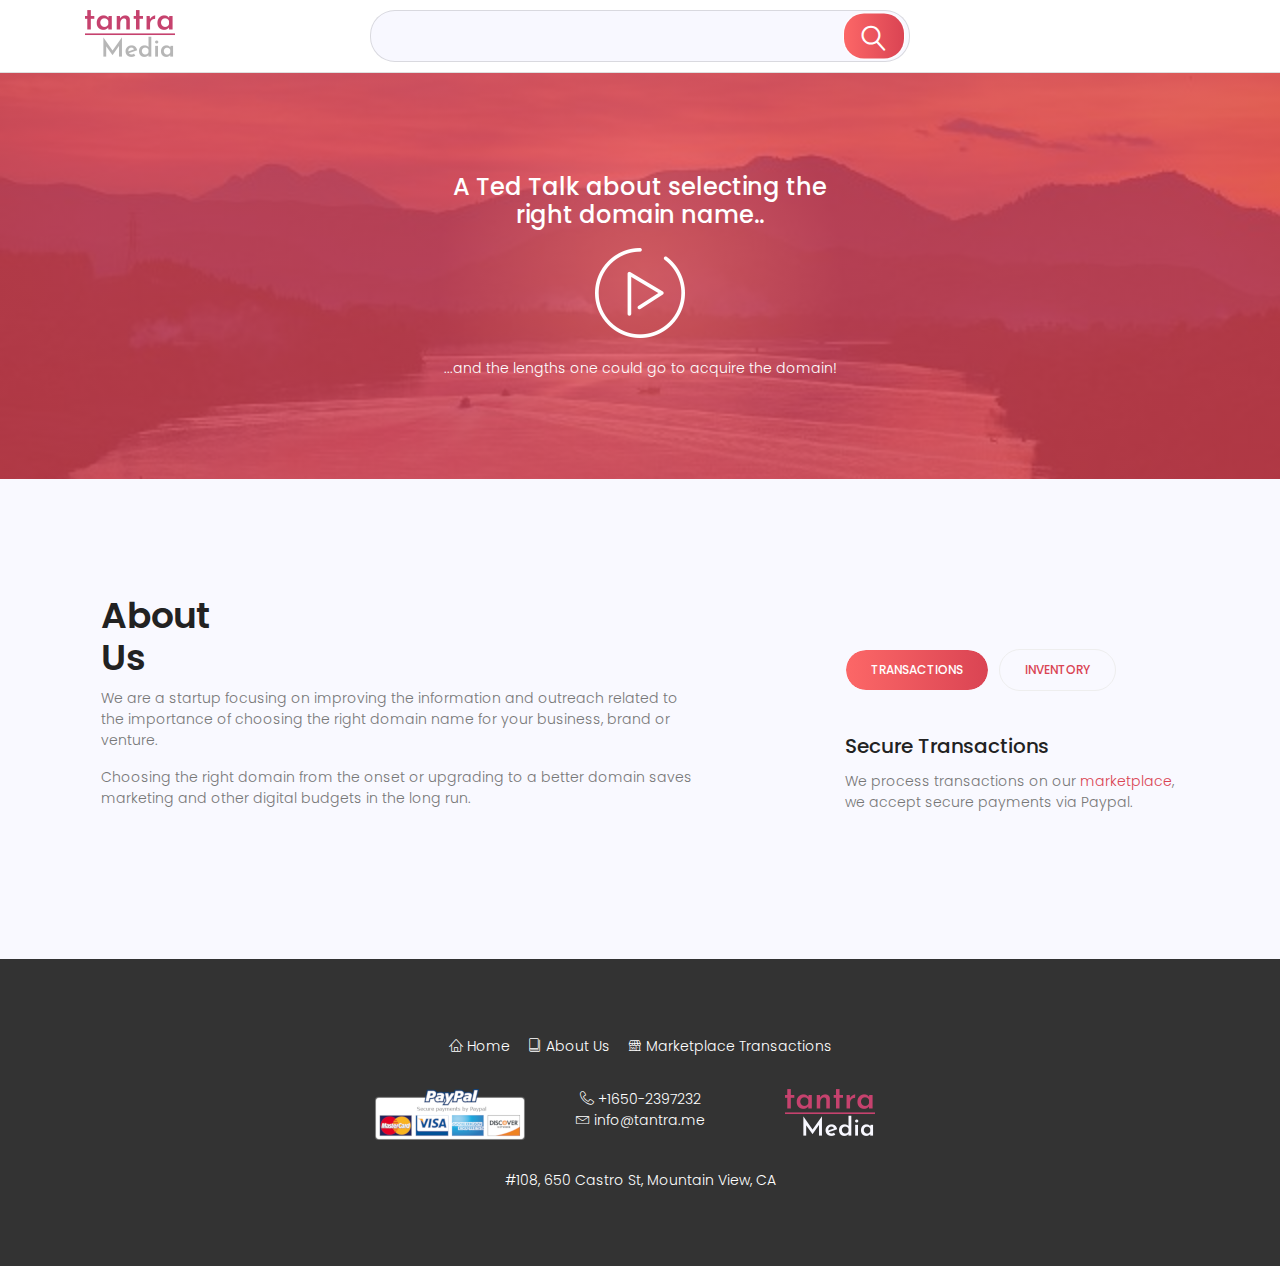
==== commit 2b5bc3b1: "first commit" ====
--- a/about/index.html
+++ b/about/index.html
@@ -35,7 +35,7 @@
 
 						<div class="col-9 col-sm-6 col-md-6">
 							<div id="mc_embed_signup">
-								<form novalidate action="/domain" method="get" class="subscription relative">
+								<form novalidate action="/" method="get" class="subscription relative">
 									<input type="text" id="q" name="q" required>
 									<button class="primary-btn" style="width: 8%; height: 90%;"><span style="font-size:1.5rem" class="lnr lnr-magnifier"></span></button>
 									<div class="info"></div>
@@ -98,9 +98,6 @@
 											<h3>Secure Transactions</h3>
 											<p>
 												We process transactions on our <a href="transact/">marketplace</a>, we accept secure payments via Paypal.
-											</p>
-											<p>
-												We also process transactions via a trusted third-party domain <a href="third-party-escrow/">escrow</a> service.
 											</p>
 										</div>
 									</div>
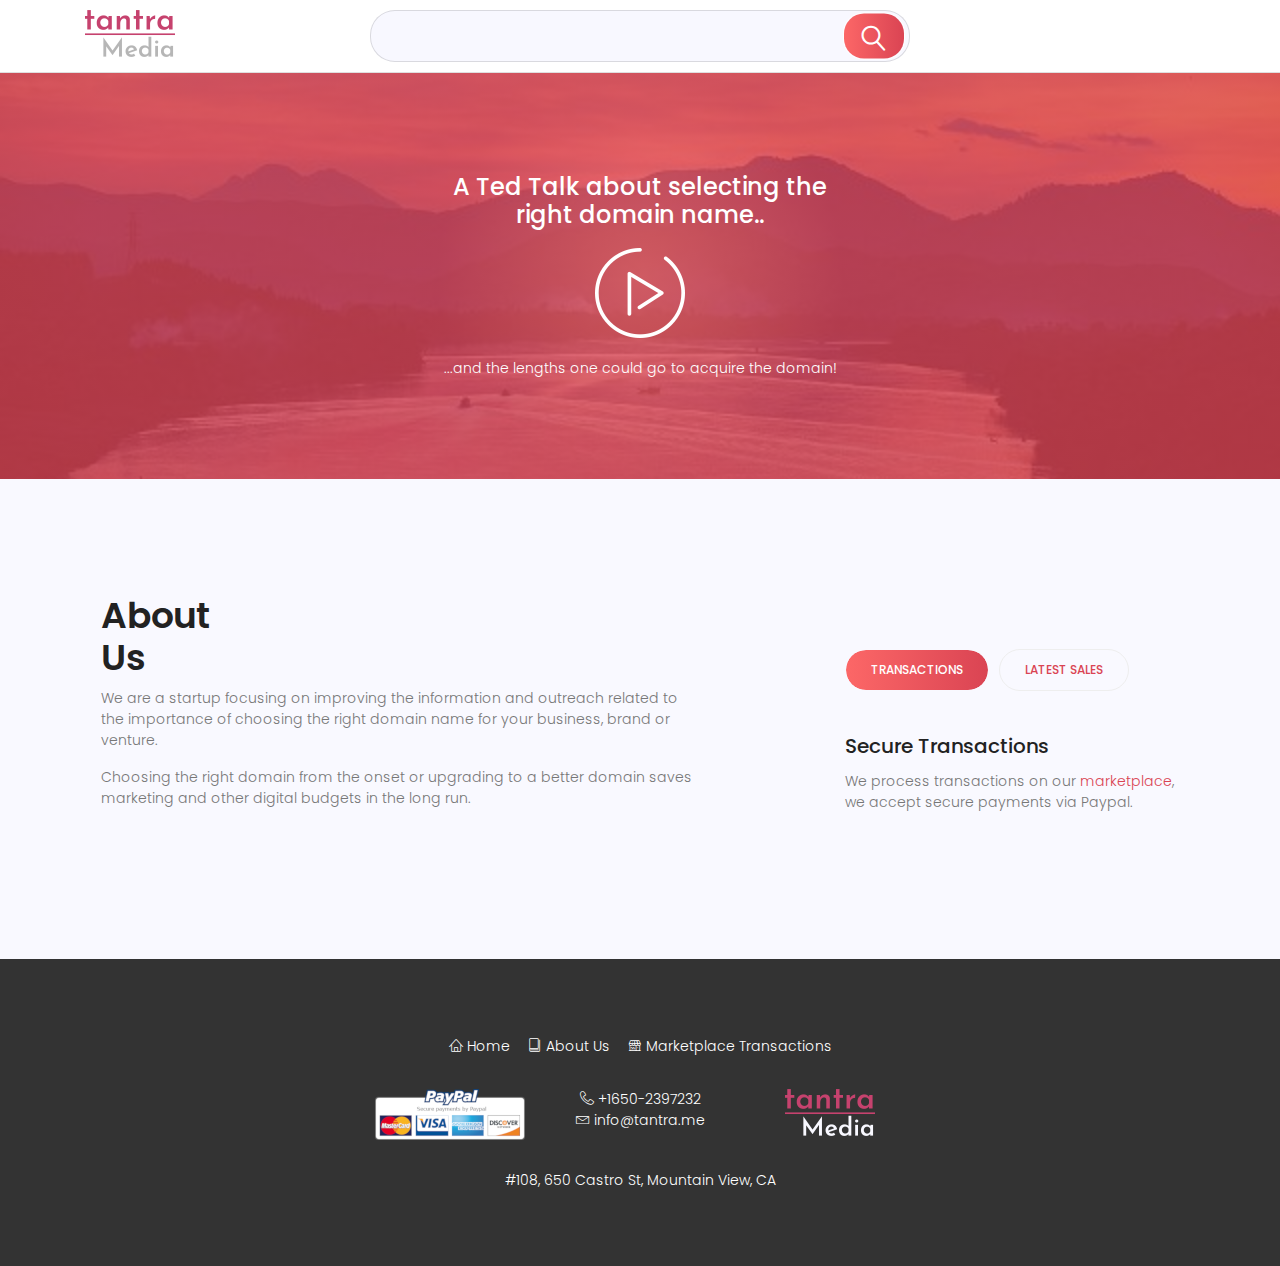
==== commit ec118df9: "first commit" ====
--- a/about/index.html
+++ b/about/index.html
@@ -89,7 +89,7 @@
 							<div class="tab-total-content">
 								<div class="nav ilene-tabs" id="myTab" role="tablist">
 									<a class="nav-item active" id="nav-home-tab" data-toggle="tab" href="#nav-history" role="tab" aria-controls="nav-history" aria-selected="true">Transactions</a>
-									<a class="nav-item" id="nav-profile-tab" data-toggle="tab" href="#nav-mission" role="tab" aria-controls="nav-mission" aria-selected="false">Inventory</a>
+									<a class="nav-item" id="nav-profile-tab" data-toggle="tab" href="#nav-mission" role="tab" aria-controls="nav-mission" aria-selected="false">Latest Sales</a>
 								</div>
 								<div class="tab-content mt-40" id="nav-tabContent">
 									<div class="tab-pane fade show active" id="nav-history" role="tabpanel" aria-labelledby="nav-home-tab">
@@ -97,14 +97,14 @@
 
 											<h3>Secure Transactions</h3>
 											<p>
-												We process transactions on our <a href="transact/">marketplace</a>, we accept secure payments via Paypal.
+												We process transactions on our <a href="/transact/">marketplace</a>, we accept secure payments via Paypal.
 											</p>
 										</div>
 									</div>
 									<div class="tab-pane fade" id="nav-mission" role="tabpanel" aria-labelledby="nav-profile-tab">
 										<p class="single-content">
-										<h3>1M+ Inventory</h3>
-											<p>Our inventory consists of over 1 million domain names fairly priced and ready for purchase.</p>
+										<h3>Latest Sales</h3>
+											<p id="sales"></p>
 										</div>
 									</div>
 								</div>
@@ -164,9 +164,34 @@
 			<!-- End footer Area -->
 		</div>
 
-
-
-
+<script src="../js/config.js"></script>
+		<script>
+
+
+	async function fetchAsync (url) {
+	  // await response of fetch call
+	  let response = await fetch(url);
+	  // only proceed once promise is resolved
+	  let data = await response.json();
+	  // only proceed once second promise is resolved
+	  return data;
+	}
+	function handle_error(err) {
+	}
+
+	function handle_response(data) {
+txt = ''
+for (var i=data.length;i--;){
+  txt = txt + data[i] + '<br>';
+}
+  document.getElementById("sales").innerHTML = txt
+	}
+
+		final_url = api_url + '/sales'
+		fetchAsync(final_url)
+				.then(data => handle_response(data))
+				.catch(reason => handle_error(reason))
+	</script>
 
 		<script src="../js/vendor/jquery-2.2.4.min.js"></script>
 		<script src="https://cdnjs.cloudflare.com/ajax/libs/popper.js/1.11.0/umd/popper.min.js" integrity="sha384-b/U6ypiBEHpOf/4+1nzFpr53nxSS+GLCkfwBdFNTxtclqqenISfwAzpKaMNFNmj4" crossorigin="anonymous"></script>
